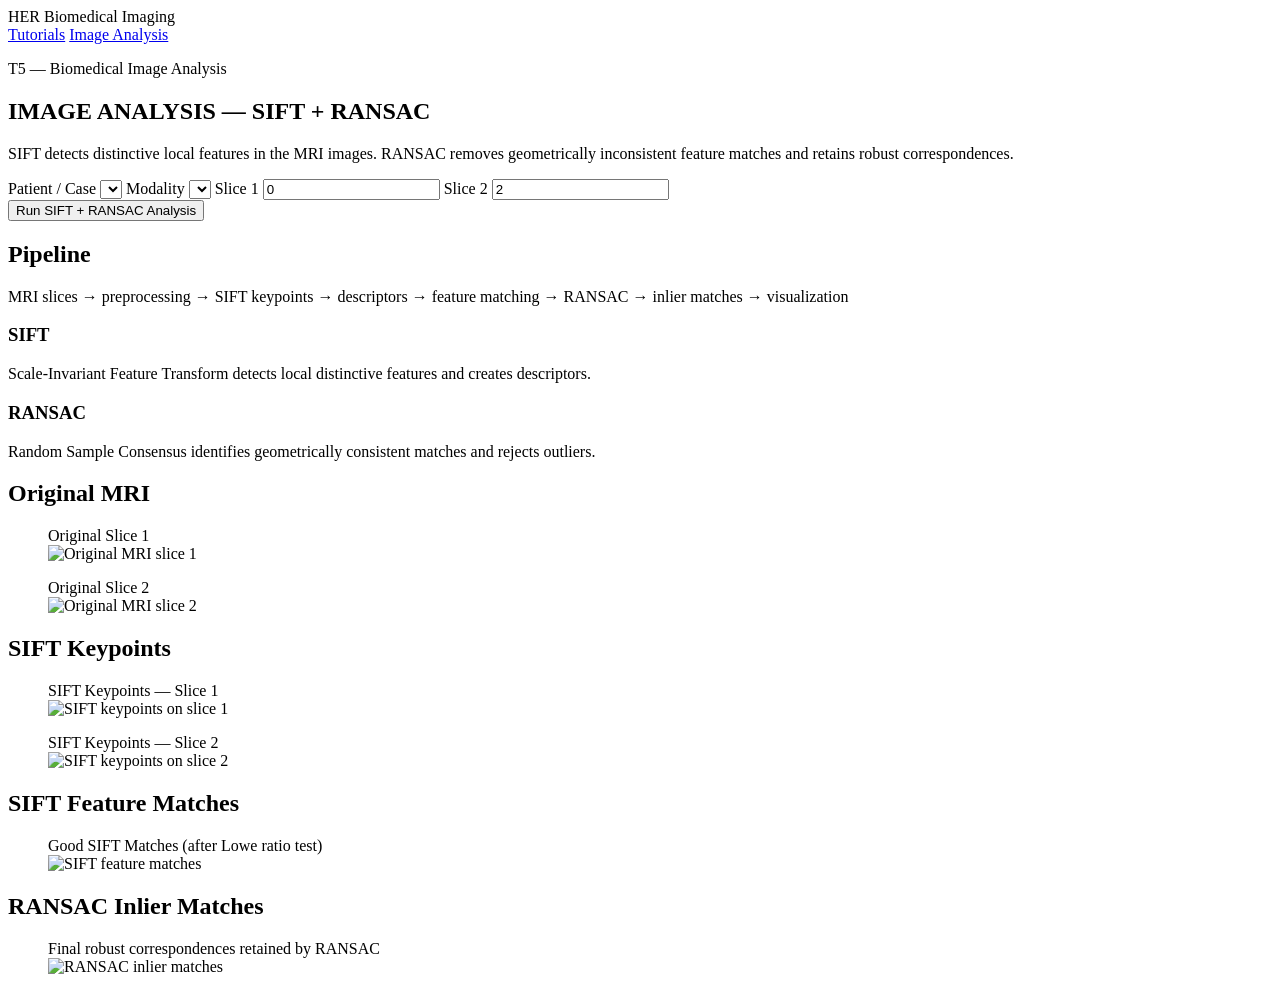
==== frontend/image-analysis.html @ d6763148 "Add biomedical image processing tutorials and application" ====
<!DOCTYPE html>
<html lang="en">
<head>
  <meta charset="UTF-8" />
  <meta name="viewport" content="width=device-width, initial-scale=1.0" />
  <title>Image Analysis — SIFT + RANSAC | HER</title>
  <link rel="preconnect" href="https://fonts.googleapis.com" />
  <link rel="preconnect" href="https://fonts.gstatic.com" crossorigin />
  <link href="https://fonts.googleapis.com/css2?family=IBM+Plex+Sans:wght@400;500;600&family=Source+Serif+4:opsz,wght@8..60,600;8..60,700&display=swap" rel="stylesheet" />
  <link rel="stylesheet" href="/static/styles.css" />
</head>
<body>
  <div class="bg-grid"></div>
  <header class="topbar">
    <div class="brand">HER <span>Biomedical Imaging</span></div>
    <nav>
      <a href="/">Tutorials</a>
      <a class="active-link" href="/image-analysis">Image Analysis</a>
    </nav>
  </header>

  <main class="analysis-wrap">
    <section class="panel controls-panel">
      <p class="eyebrow">T5 — Biomedical Image Analysis</p>
      <h1>IMAGE ANALYSIS — SIFT + RANSAC</h1>
      <p class="explain">
        SIFT detects distinctive local features in the MRI images.
        RANSAC removes geometrically inconsistent feature matches and
        retains robust correspondences.
      </p>

      <div class="controls-grid">
        <label>
          Patient / Case
          <select id="caseSelect"></select>
        </label>
        <label>
          Modality
          <select id="modalitySelect"></select>
        </label>
        <label>
          Slice 1
          <input id="slice1" type="number" min="0" value="0" />
        </label>
        <label>
          Slice 2
          <input id="slice2" type="number" min="0" value="2" />
        </label>
      </div>

      <div class="cta-row">
        <button id="runBtn" class="btn primary">Run SIFT + RANSAC Analysis</button>
        <span id="sliceHint" class="hint"></span>
      </div>
      <p id="statusMsg" class="status" role="status"></p>
    </section>

    <section class="panel doc-panel">
      <h2>Pipeline</h2>
      <p class="pipeline">
        MRI slices → preprocessing → SIFT keypoints → descriptors →
        feature matching → RANSAC → inlier matches → visualization
      </p>
      <div class="doc-cols">
        <div>
          <h3>SIFT</h3>
          <p>Scale-Invariant Feature Transform detects local distinctive features and creates descriptors.</p>
        </div>
        <div>
          <h3>RANSAC</h3>
          <p>Random Sample Consensus identifies geometrically consistent matches and rejects outliers.</p>
        </div>
      </div>
    </section>

    <section class="panel results hidden" id="results">
      <div class="stats" id="stats"></div>

      <h2>Original MRI</h2>
      <div class="pair">
        <figure>
          <figcaption>Original Slice 1</figcaption>
          <img id="orig1" alt="Original MRI slice 1" />
        </figure>
        <figure>
          <figcaption>Original Slice 2</figcaption>
          <img id="orig2" alt="Original MRI slice 2" />
        </figure>
      </div>

      <h2>SIFT Keypoints</h2>
      <div class="pair">
        <figure>
          <figcaption>SIFT Keypoints — Slice 1</figcaption>
          <img id="sift1" alt="SIFT keypoints on slice 1" />
        </figure>
        <figure>
          <figcaption>SIFT Keypoints — Slice 2</figcaption>
          <img id="sift2" alt="SIFT keypoints on slice 2" />
        </figure>
      </div>

      <h2>SIFT Feature Matches</h2>
      <figure class="wide">
        <figcaption>Good SIFT Matches (after Lowe ratio test)</figcaption>
        <img id="matches" alt="SIFT feature matches" />
      </figure>

      <h2 class="hero-result-title">RANSAC Inlier Matches</h2>
      <figure class="wide hero-result">
        <figcaption>Final robust correspondences retained by RANSAC</figcaption>
        <img id="ransac" alt="RANSAC inlier matches" />
      </figure>
    </section>
  </main>

  <script src="/static/image-analysis.js"></script>
</body>
</html>
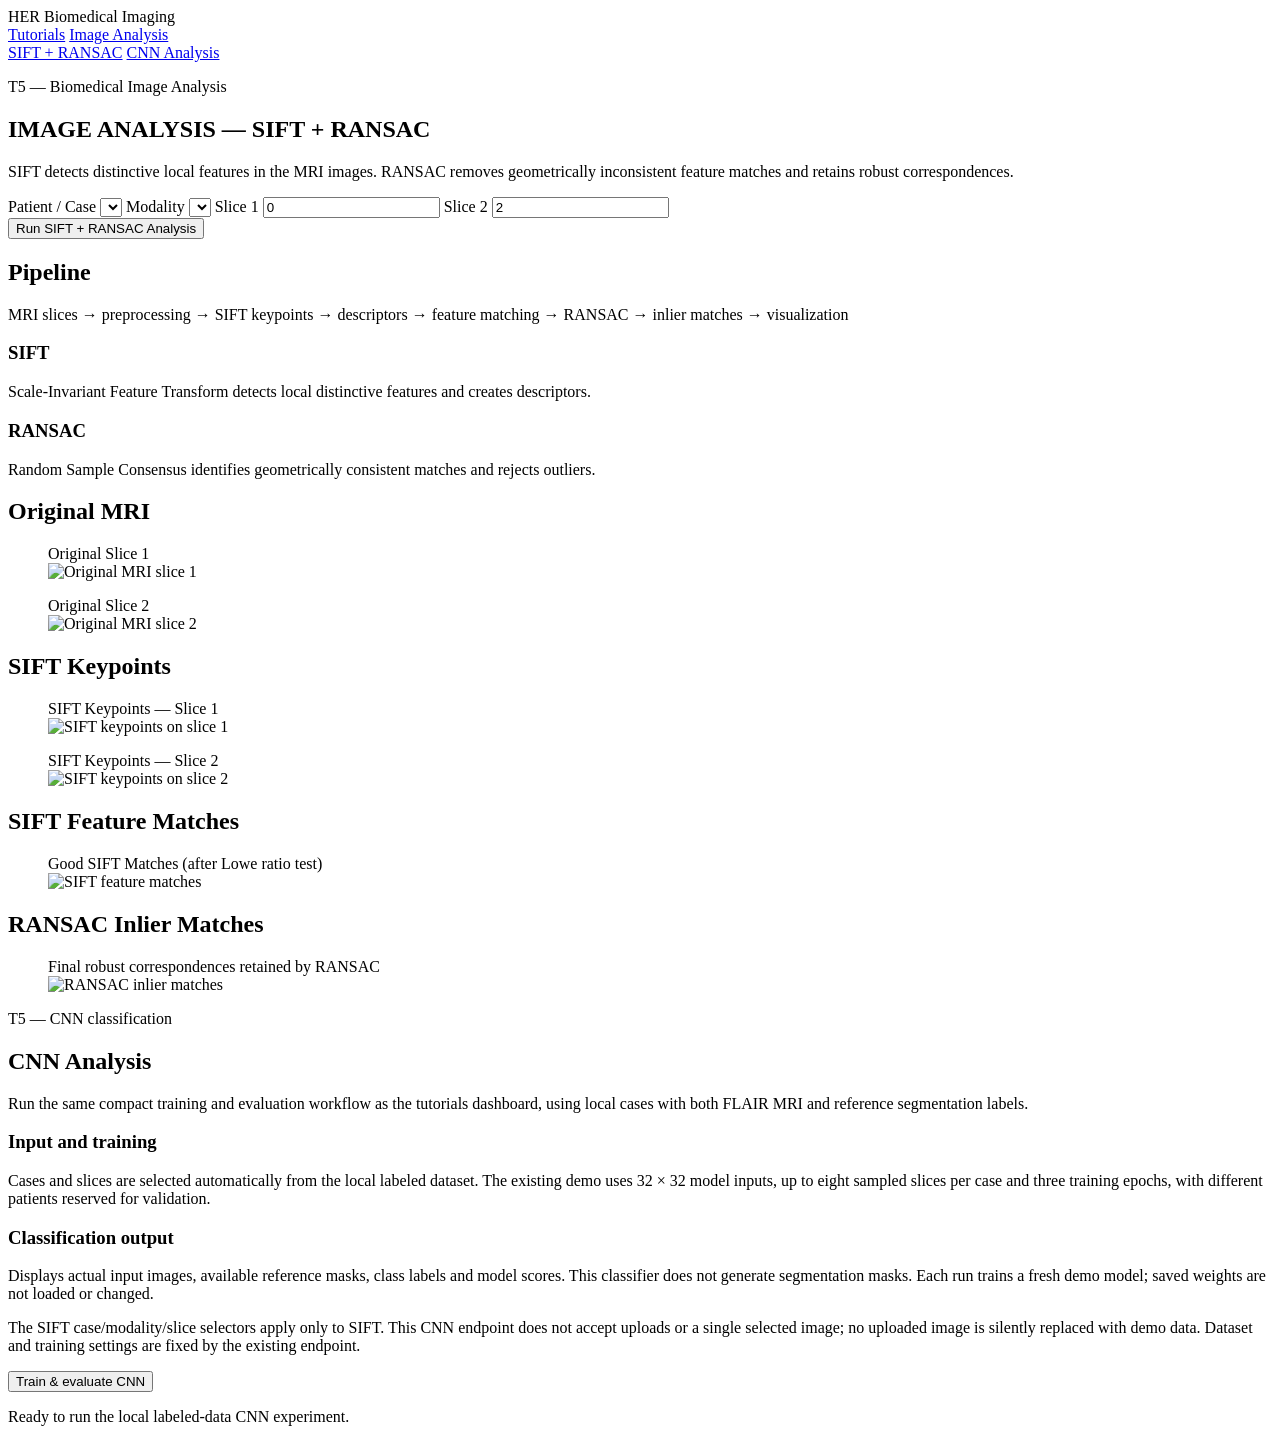
==== commit 57bf8f47: "Complete tutorial visualizations and CNN studio integration" ====
--- a/frontend/image-analysis.html
+++ b/frontend/image-analysis.html
@@ -3,11 +3,12 @@
 <head>
   <meta charset="UTF-8" />
   <meta name="viewport" content="width=device-width, initial-scale=1.0" />
-  <title>Image Analysis — SIFT + RANSAC | HER</title>
+  <title>Image Analysis Studio — SIFT + RANSAC and CNN | HER</title>
   <link rel="preconnect" href="https://fonts.googleapis.com" />
   <link rel="preconnect" href="https://fonts.gstatic.com" crossorigin />
   <link href="https://fonts.googleapis.com/css2?family=IBM+Plex+Sans:wght@400;500;600&family=Source+Serif+4:opsz,wght@8..60,600;8..60,700&display=swap" rel="stylesheet" />
   <link rel="stylesheet" href="/static/styles.css" />
+  <link rel="stylesheet" href="/static/studio-cnn.css" />
 </head>
 <body>
   <div class="bg-grid"></div>
@@ -20,7 +21,11 @@
   </header>
 
   <main class="analysis-wrap">
-    <section class="panel controls-panel">
+    <nav class="studio-workflows" aria-label="Studio workflows">
+      <a href="#sift-analysis">SIFT + RANSAC</a>
+      <a href="#cnn-analysis">CNN Analysis</a>
+    </nav>
+    <section class="panel controls-panel" id="sift-analysis">
       <p class="eyebrow">T5 — Biomedical Image Analysis</p>
       <h1>IMAGE ANALYSIS — SIFT + RANSAC</h1>
       <p class="explain">
@@ -112,8 +117,23 @@
         <img id="ransac" alt="RANSAC inlier matches" />
       </figure>
     </section>
+    <section class="panel studio-cnn" id="cnn-analysis" aria-labelledby="cnnHeading">
+      <p class="eyebrow">T5 — CNN classification</p>
+      <h2 id="cnnHeading">CNN Analysis</h2>
+      <p class="explain">Run the same compact training and evaluation workflow as the tutorials dashboard, using local cases with both FLAIR MRI and reference segmentation labels.</p>
+      <div class="doc-cols">
+        <div><h3>Input and training</h3><p>Cases and slices are selected automatically from the local labeled dataset. The existing demo uses 32 × 32 model inputs, up to eight sampled slices per case and three training epochs, with different patients reserved for validation.</p></div>
+        <div><h3>Classification output</h3><p>Displays actual input images, available reference masks, class labels and model scores. This classifier does not generate segmentation masks. Each run trains a fresh demo model; saved weights are not loaded or changed.</p></div>
+      </div>
+      <p class="hint">The SIFT case/modality/slice selectors apply only to SIFT. This CNN endpoint does not accept uploads or a single selected image; no uploaded image is silently replaced with demo data. Dataset and training settings are fixed by the existing endpoint.</p>
+      <div class="cta-row"><button id="cnnStudioRun" type="button" class="btn primary" aria-describedby="cnnStudioStatus">Train &amp; evaluate CNN</button></div>
+      <p id="cnnStudioStatus" class="status" role="status" aria-live="polite">Ready to run the local labeled-data CNN experiment.</p>
+      <div id="cnnStudioResults" class="studio-cnn-results" hidden aria-busy="false"></div>
+    </section>
   </main>
 
   <script src="/static/image-analysis.js"></script>
+  <script src="/static/results-renderer.js"></script>
+  <script src="/static/studio-cnn.js"></script>
 </body>
 </html>
